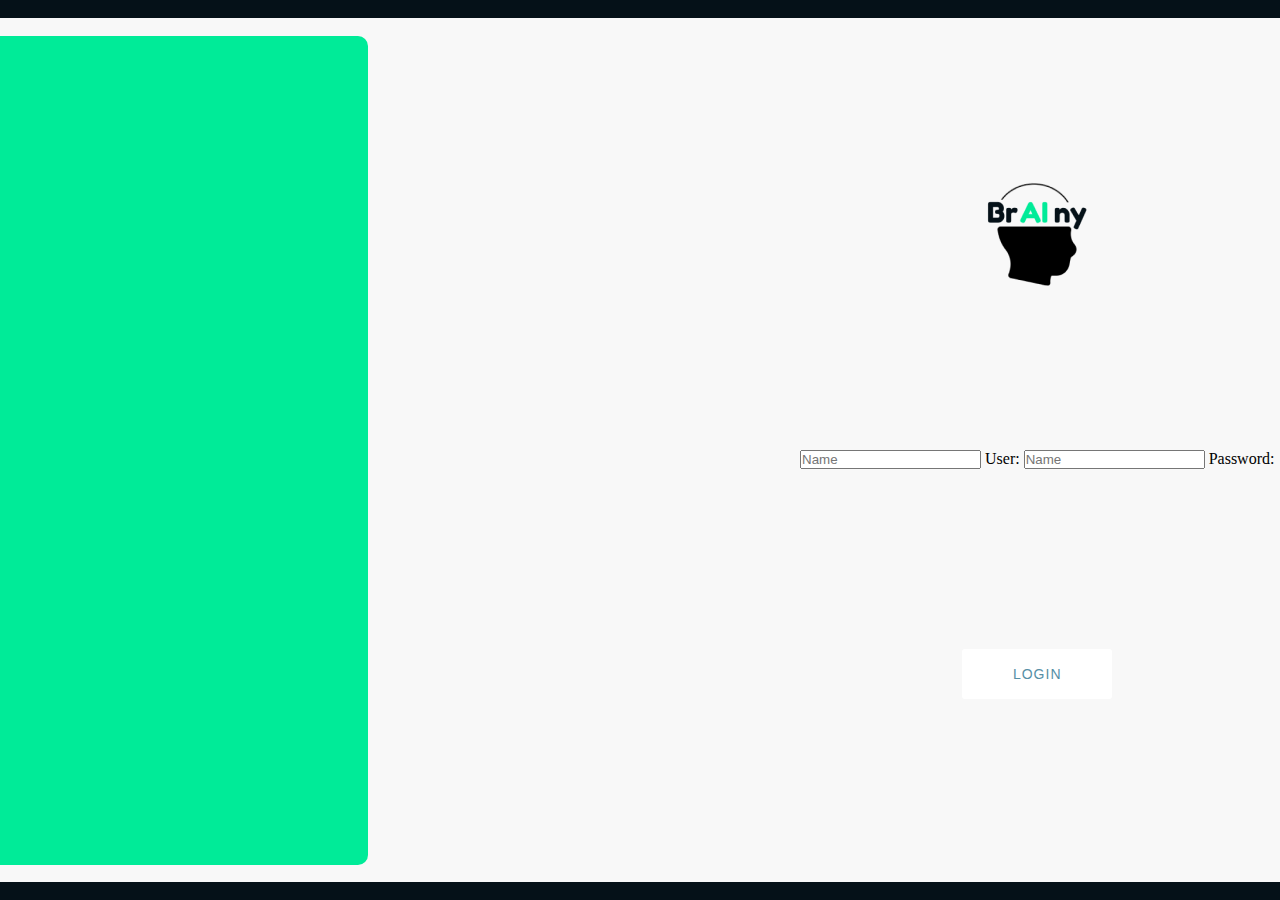
==== index.html @ 3172359a "pag login pronta" ====
<!DOCTYPE html>
<html lang="pt-br">

<head>
    <meta charset="UTF-8">
    <link rel="preconnect" href="https://fonts.googleapis.com">
    <link rel="preconnect" href="https://fonts.gstatic.com" crossorigin>
    <link href="https://fonts.googleapis.com/css2?family=Fredoka:wght@300..700&family=Nunito:ital,wght@0,200..1000;1,200..1000&display=swap" rel="stylesheet">
    <meta name="viewport" content="width=device-width, initial-scale=1.0">
    <link rel="stylesheet" href="./css/style.css">
    <link rel="stylesheet" href="./css/root.css">
    <link rel="stylesheet" href="./css/reset.css">
    <link rel="stylesheet" href="./css/botao.css">
    <title>Brainy</title>
</head>
<body>
    <main>
        <div class="gif-container"></div>
        <div class="login-container">
            <div class="logo-container">
                <img src="./img/logo_brainy.png" alt="logo" class="logo">
            </div>
            <div class="input-container">
                <div class="form__group field">
                    <input type="input" class="form__field" placeholder="Name" required="">
                    <label for="name" class="form__label">User:</label>
                    <input type="input" class="form__field" placeholder="Name" required="">
                    <label for="name" class="form__label">Password:</label>
                </div>
            </div>
            <div class="buttons">
                <button class="btn"><span></span><p data-start="good luck!" data-text="LOGIN" data-title="LOGIN"></p></button>
             </div>
        </div>
    </main>
</body>
</html>
---- css/style.css ----
body{
    background-color: var(--black);
    height: 100vh;
    display: grid;
    width: 100%;
    justify-content: center;
    align-items: center;
}
main{
    display: flex;
    border-radius: 25px;
    background-color: var(--white);
    height: 54em;
    width: 105em;
    align-items: center;
    justify-content: baseline;
    padding-inline: 21px;
    padding-block: 25px;
    gap: 27em;
}
.gif-container{
    width: 547px;
    height: 829px;
    background-image: url(https://i.pinimg.com/originals/9f/ab/cf/9fabcf7e4b8a81ae8316d1e5e9e46b9e.gif);
    border-radius: 10px;
    background-position: center;
    background-repeat: no-repeat;
    background-color: var(--main-green);
}
.login-container{
    display: flex;
    flex-direction: column;
    align-items: center;
    gap: 160px;
}
.input-container{
    display: flex;
    flex-direction: column;
    gap: 40px;
}
---- css/root.css ----
:root{
    --black: #051118;
    --white: #F8F8F8;
    --dark-green: #17CD8D;
    --main-green: #00EB98;
    --gray: #EBEBEB;
}
---- css/botao.css ----
.buttons {
    display: flex;
    justify-content: space-around;
    top: 20px;
    left: 20px;
  }
  
  .buttons button {
    width: 150px;
    height: 50px;
    background-color: white;
    margin: 20px;
    color: #568fa6;
    position: relative;
    overflow: hidden;
    font-size: 14px;
    letter-spacing: 1px;
    font-weight: 500;
    text-transform: uppercase;
    transition: all 0.3s ease;
    cursor: pointer;
    border: 0;
    display: flex;
    align-items: center;
    justify-content: center;
    border-radius: 3px;
  }
  
  .buttons button:before, .buttons button:after {
    content: "";
    position: absolute;
    width: 0;
    height: 2px;
    background-color: #44d8a4;
    transition: all 0.3s cubic-bezier(0.35, 0.1, 0.25, 1);
  }
  
  .buttons button:before {
    right: 0;
    top: 0;
    transition: all 0.5s cubic-bezier(0.35, 0.1, 0.25, 1);
  }
  
  .buttons button:after {
    left: 0;
    bottom: 0;
  }
  
  .buttons button span {
    width: 100%;
    height: 100%;
    position: absolute;
    left: 0;
    top: 0;
    margin: 0;
    padding: 0;
    z-index: 1;
  }
  
  .buttons button span:before, .buttons button span:after {
    content: "";
    position: absolute;
    width: 2px;
    height: 0;
    background-color: #44d8a4;
    transition: all 0.3s cubic-bezier(0.35, 0.1, 0.25, 1);
  }
  
  .buttons button span:before {
    right: 0;
    top: 0;
    transition: all 0.5s cubic-bezier(0.35, 0.1, 0.25, 1);
  }
  
  .buttons button span:after {
    left: 0;
    bottom: 0;
  }
  
  .buttons button p {
    padding: 0;
    margin: 0;
    transition: all 0.4s cubic-bezier(0.35, 0.1, 0.25, 1);
    position: absolute;
    width: 100%;
    height: 100%;
  }
  
  .buttons button p:before, .buttons button p:after {
    position: absolute;
    width: 100%;
    transition: all 0.4s cubic-bezier(0.35, 0.1, 0.25, 1);
    z-index: 1;
    left: 0;
  }
  
  .buttons button p:before {
    content: attr(data-title);
    top: 50%;
    transform: translateY(-50%);
  }
  
  .buttons button p:after {
    content: attr(data-text);
    top: 150%;
    color: #44d8a4;
  }
  
  .buttons button:hover:before, .buttons button:hover:after {
    width: 100%;
  }
  
  .buttons button:hover span {
    z-index: 1;
  }
  
  .buttons button:hover span:before, .buttons button:hover span:after {
    height: 100%;
  }
  
  .buttons button:hover p:before {
    top: -50%;
    transform: rotate(5deg);
  }
  
  .buttons button:hover p:after {
    top: 50%;
    transform: translateY(-50%);
  }
  
  .buttons button.start {
    background-color: #44d8a4;
    box-shadow: 0px 5px 10px -10px rgba(0, 0, 0, 0.2);
    transition: all 0.2s ease;
  }
  
  .buttons button.start p:before {
    top: -50%;
    transform: rotate(5deg);
  }
  
  .buttons button.start p:after {
    color: white;
    transition: all 0s ease;
    content: attr(data-start);
    top: 50%;
    transform: translateY(-50%);
    animation: start 0.3s ease;
    animation-fill-mode: forwards;
  }
  
  @keyframes start {
    from {
      top: -50%;
    }
  }
  
  .buttons button.start:hover:before, .buttons button.start:hover:after {
    display: none;
  }
  
  .buttons button.start:hover span {
    display: none;
  }
  
  .buttons button:active {
    outline: none;
    border: none;
  }
  
  .buttons button:focus {
    outline: 0;
  }
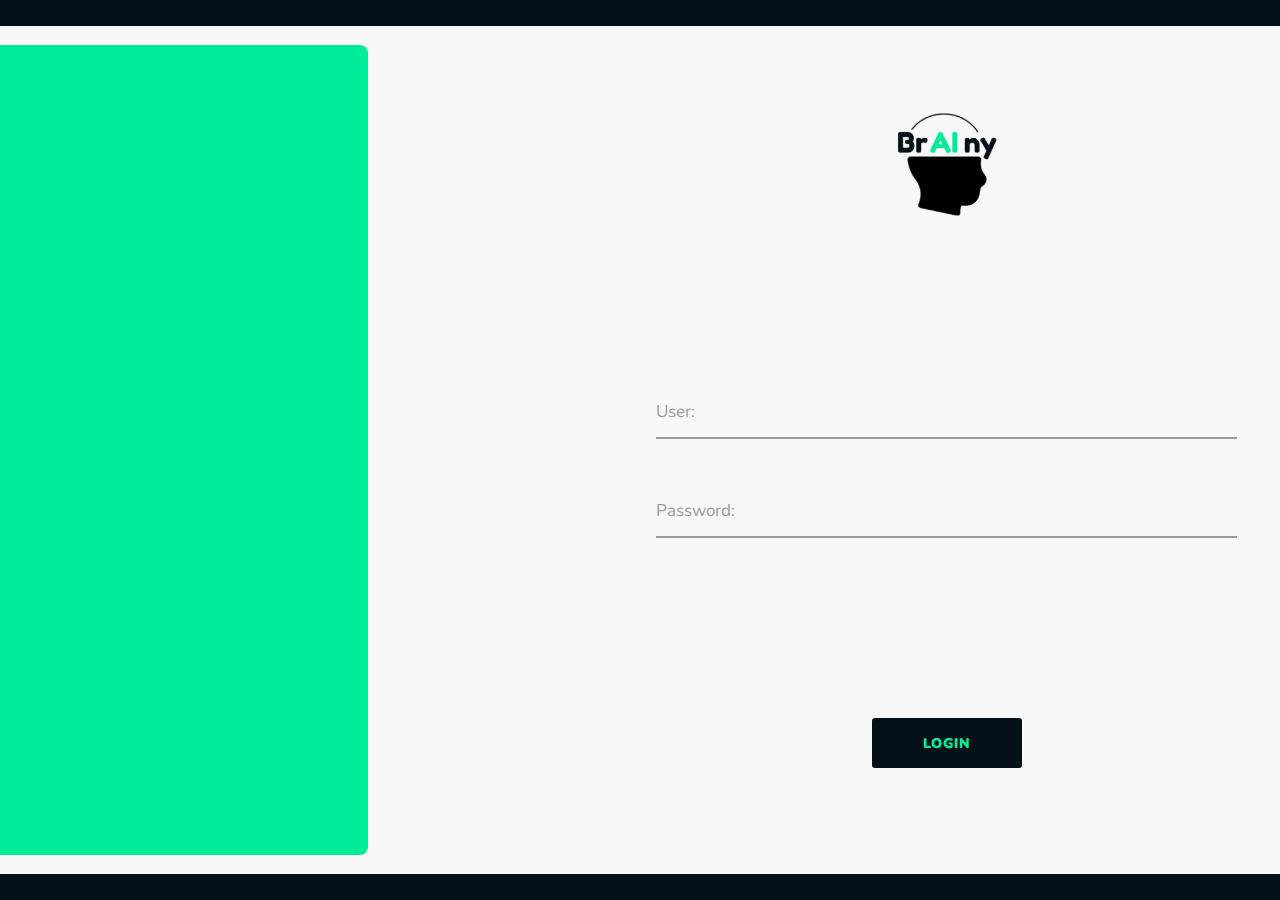
==== commit 69136c06: "cabei?" ====
--- a/index.html
+++ b/index.html
@@ -11,6 +11,7 @@
     <link rel="stylesheet" href="./css/root.css">
     <link rel="stylesheet" href="./css/reset.css">
     <link rel="stylesheet" href="./css/botao.css">
+    <link rel="stylesheet" href="./css/input.css">
     <title>Brainy</title>
 </head>
 <body>
@@ -24,7 +25,9 @@
                 <div class="form__group field">
                     <input type="input" class="form__field" placeholder="Name" required="">
                     <label for="name" class="form__label">User:</label>
-                    <input type="input" class="form__field" placeholder="Name" required="">
+                </div>
+                <div class="form__group field">
+                    <input type="input" class="form__field" placeholder="Password" required="">
                     <label for="name" class="form__label">Password:</label>
                 </div>
             </div>
--- a/css/style.css
+++ b/css/style.css
@@ -8,21 +8,21 @@
 }
 main{
     display: flex;
-    border-radius: 25px;
+    border-radius: 14px;
     background-color: var(--white);
-    height: 54em;
+    height: 53em;
     width: 105em;
     align-items: center;
     justify-content: baseline;
     padding-inline: 21px;
     padding-block: 25px;
-    gap: 27em;
+    gap: 18em;
 }
 .gif-container{
     width: 547px;
-    height: 829px;
+    height: 810px;
     background-image: url(https://i.pinimg.com/originals/9f/ab/cf/9fabcf7e4b8a81ae8316d1e5e9e46b9e.gif);
-    border-radius: 10px;
+    border-radius: 8px;
     background-position: center;
     background-repeat: no-repeat;
     background-color: var(--main-green);
@@ -31,6 +31,7 @@
     display: flex;
     flex-direction: column;
     align-items: center;
+    justify-content: center;
     gap: 160px;
 }
 .input-container{
--- a/css/root.css
+++ b/css/root.css
@@ -4,4 +4,5 @@
     --dark-green: #17CD8D;
     --main-green: #00EB98;
     --gray: #EBEBEB;
+    --font: "Nunito", sans-serif;
 }--- a/css/botao.css
+++ b/css/botao.css
@@ -8,9 +8,9 @@
   .buttons button {
     width: 150px;
     height: 50px;
-    background-color: white;
+    background-color: var(--black);
     margin: 20px;
-    color: #568fa6;
+    color: var(--main-green);
     position: relative;
     overflow: hidden;
     font-size: 14px;
@@ -24,6 +24,8 @@
     align-items: center;
     justify-content: center;
     border-radius: 3px;
+    font-family: var(--font);
+    font-weight: 900;
   }
   
   .buttons button:before, .buttons button:after {
--- a/css/input.css
+++ b/css/input.css
@@ -0,0 +1,62 @@
+.form__group {
+    position: relative;
+    padding: 20px 0 0;
+    width: 100%;
+    font-family: var(--font);
+  }
+  
+  .form__field {
+    font-family: inherit;
+    width: 581px;
+    border: none;
+    border-bottom: 2px solid #9b9b9b;
+    outline: 0;
+    font-size: 17px;
+    color: #fff;
+    padding: 7px 0;
+    background: transparent;
+    transition: border-color 0.2s;
+  }
+  
+  .form__field::placeholder {
+    color: transparent;
+  }
+  
+  .form__field:placeholder-shown ~ .form__label {
+    font-size: 17px;
+    cursor: text;
+    top: 20px;
+  }
+  
+  .form__label {
+    position: absolute;
+    top: 0;
+    display: block;
+    transition: 0.2s;
+    font-size: 17px;
+    color: #9b9b9b;
+    pointer-events: none;
+  }
+  
+  .form__field:focus {
+    padding-bottom: 6px;
+    font-weight: 700;
+    border-width: 3px;
+    border-image: linear-gradient(to right, var(--dark-green), var(--main-green));
+    border-image-slice: 1;
+  }
+  
+  .form__field:focus ~ .form__label {
+    position: absolute;
+    top: 0;
+    display: block;
+    transition: 0.2s;
+    font-size: 17px;
+    color: var(--main-green);
+    font-weight: 700;
+  }
+  
+  /* reset input */
+  .form__field:required, .form__field:invalid {
+    box-shadow: none;
+  }